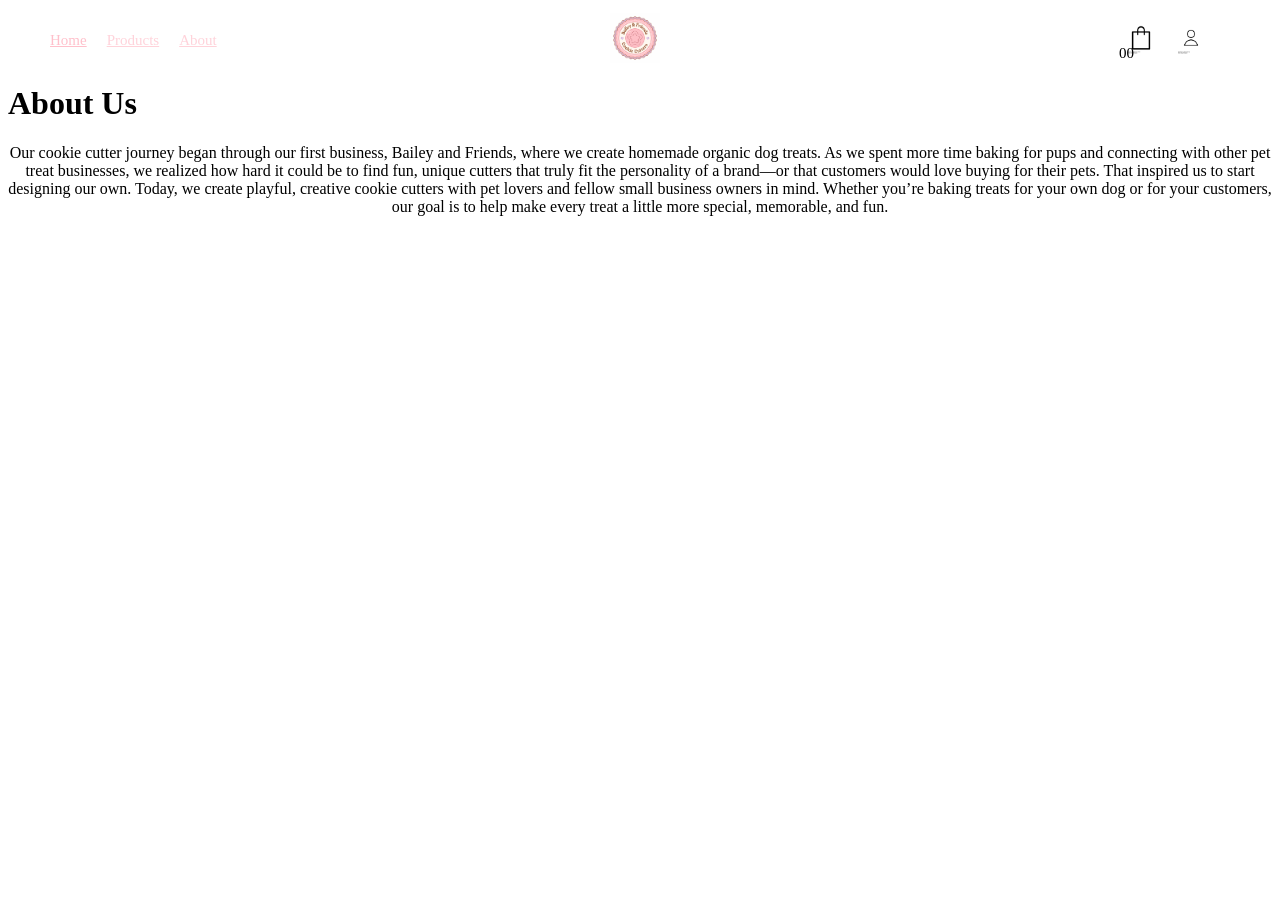
==== about.html @ 0d829406 "Create about.html" ====
<!DOCTYPE html>
<html lang="en">
   <head>
  <meta charset="UTF-8"/>
  <meta name="viewport"
    content="width=device-width, initial-scale=1.0"/>
        <title>Bailey's Bakery Shop</title>
     <link rel="stylesheet"
       href="Style.css">
</head>
<body>
   <nav class="navbar navbar-light bg-light">
      <div class="container">
         <a class="navbar-brand" href="#">
            <img src="images/logo.png" alt="" width="50" height="50">
         </a>
      </div>
   </nav>

    <nav class="navbar">
       <ul class="links-container">
          <li class="link-item"><a href="index.html" class="link active">Home</a></li>
          <li class="link-item"><a href="products.html" class="link">Products</a></li>
          <li class="link-item"><a href="about.html" class="link">About</a></li>
       </ul>
      <div class="user-interactions">
         <div class="cart">
            <img src="images/cart.png" class="cart-icon" alt="">
            <span class="cart-item-count">00</span>
         </div>
         <div class="user">
            <a href="login.html">
               <img src="images/user.png" class="user-icon" alt="">
            </a>
         </div>
      </div>
    </nav>

  <div class="about-section">
        <h1>About Us</h1>
          <p style="text-align: center;"> Our cookie cutter journey began through our first business, Bailey and Friends, where we create homemade organic dog treats. As we spent more time baking for pups and connecting with other pet treat businesses, we realized how hard it could be to find fun, unique cutters that truly fit the personality of a brand—or that customers would love buying for their pets. That inspired us to start designing our own.
Today, we create playful, creative cookie cutters with pet lovers and fellow small business owners in mind. Whether you’re baking treats for your own dog or for your customers, our goal is to help make every treat a little more special, memorable, and fun.</p>
           <img src="images/mia.JEPG" alt=""> 
  </div>
</body>
</html>
---- Style.css ----
body{ 
  font-family: georgia, serif;
	padding-top: 56px;
}

header{
  background-color: #FFFFFF;
    font-color: #000;
}

.header-img{
	width: 100%;
	height: auto;
	
}

.header-section{
	text-align: center;
}

.navbar-brand{
	color: white;
}

.navbar-brand:hover{
	color: #ccc;
}

.navbar-brand img{
	width: 50px;
	height: auto;
	margin-right: 10px;
}

.navbar{
    display: flex;
  justify-content: space-between;
  width: 100%;
  height: 80px;
  top: 0;
  left: 0;
  position: fixed;
}

.navbar.bg{
  background: #ffffff;
}

.links-container{
  display: flex;
  align-items: center;
  list-style: none;
}

.link{
  color: #ffc0cb;
  font-size: 15px;
  padding: 10px;
  transition: color 0.3s ease;
  opacity: 0.7;
}

.link.active, .link:hover, .navbar.bg .link:hover, .navbar.bg .link.active{
  opacity: 1;
}

.user-interactions{
  display: flex;
  position: absolute;
  right: 5vw;
  top: 50%;
  transform: translateY(-50%);
}

.cart, .user{
  width: 30px;
  height: 30px;
  position: relative;
  margin: 10px;
  cursor: pointer;
}

.cart-icon, .user-icon{
  width: 100%;
  height: 100%;
  object-fit: cover;
}

.cart-item-count{
  font-family: georgia, serif;
  color: #000;
  padding: 5px;
  font-size: 15px;
  position: absolute;
  bottom: -12px;
  left: -12px;
}

.our-favorites-section{
  position: relative;
  padding: 60px 5vw;
}


.best-sellers-section{
  position: relative;
  padding: 60px 5vw;
}

.section-title{
text-transform: capitalize;
  font-size: 30px;
  margin-bottom: 40px;
}

.product-container{
  display: flex;
  justify-content: space-between;
}

.product-card{
  width: 300px;
  overflow: clip;
  position: relative;
  margin: 0 12px;
}

.product-img{
  width: 100%;
  height: 100%;
  object-fit: cover;
  transition: .5s;
  justify-content: center;
}

.product-name{
  font-family: georgia, serif;
  font-size: 25px;
  bottom: 20px;
  left: 50%
  color: #000;
  transform: translateX(-50%);
}

.product-card:hover .product-img{
  opacity: 0.5;
}
  
footer{
  background-color: #000000;
  padding: 80px 0;
}
  
.container{
  max-width: 1170px;
  margin: auto;
} 

.row{
  display: flex;
  flex-wrap: wrap;
}

ul{
   list-style: none;
}
  
.footer-col{
  padding: 0 15px;
  width: 25%;
}

.footer-col h4{
  font-size: 18px;
  color: #ffc0cb;
  text-transform: capitalize;
  margin-bottom: 15px;
  font-weight: 500;
  position: relative;
}

.footer-col- ul li: not(:last-child){
  margin-bottom: 10px;
}

.footer-col ul li a{
  font-size: 16px;
  text-transfrom: capitalize;
  color: #ffc0cb;
  text-decoration: none;
  font-weight: 300;
  display: block;
  transition: all 0.3s ease;
}
  
.footer-col ul li a:hover{
  color: #ffffff;
  padding-left: 8px;
}

.footer-col .social-links a{
  display: inline-block;
  height: 40px;
  width: 40px;
  background-color: RGB(255, 255, 255, 0.2);
  margin: 0 10px 10px 0;
  text-align: center;
  line-height: 40px;
  border-radius: 50%;
  color: #fff;
  transition: all 0.5s ease;
}
  
.footer-col .social-links a:hover{
  color: #24262b;
  background-color: #ffffff;
}

@media(max-width: 757px){
	.footer-col{
    width: 50%;
    width-bottom: 30px;


@media(max-width: 574px)
	.footer-col{
  width: 100%;
}              

p{
  font-size: 16px;
  margin-bottom: 10px;
  color: #fff;
  text-decoration: none;
  font-weight: 300;
  color: #bbbbbb;
  display: inline-block;
  transition: all 0.3s ease;

}

.footer-col li{
  list-style: none;
}
    
.fa-facebook-f{
  color: #3B5998;
}
  
.fa-Instagram{
  color: #FF1493;
}

.fa-etsy{
  color: #eb6d20;
}

.footer-col .social-links a{
  background-color: #ffffff;
}
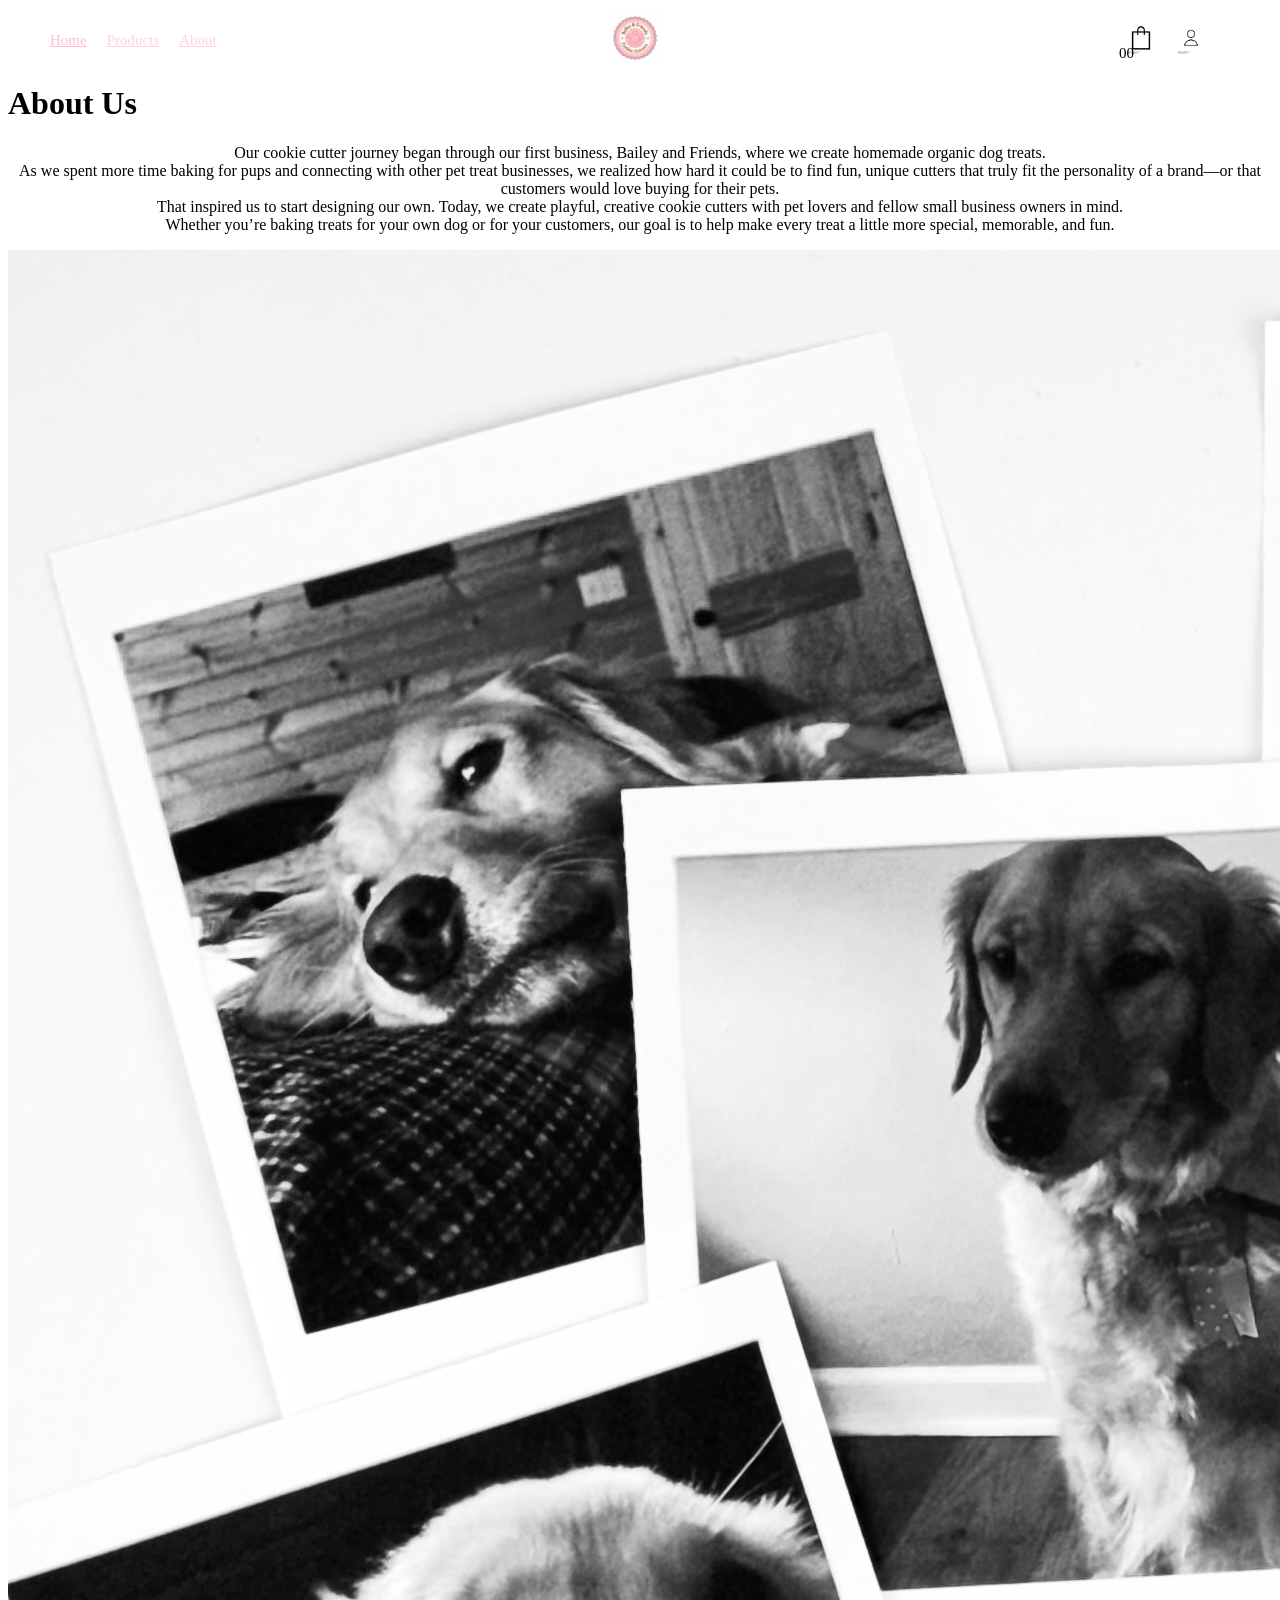
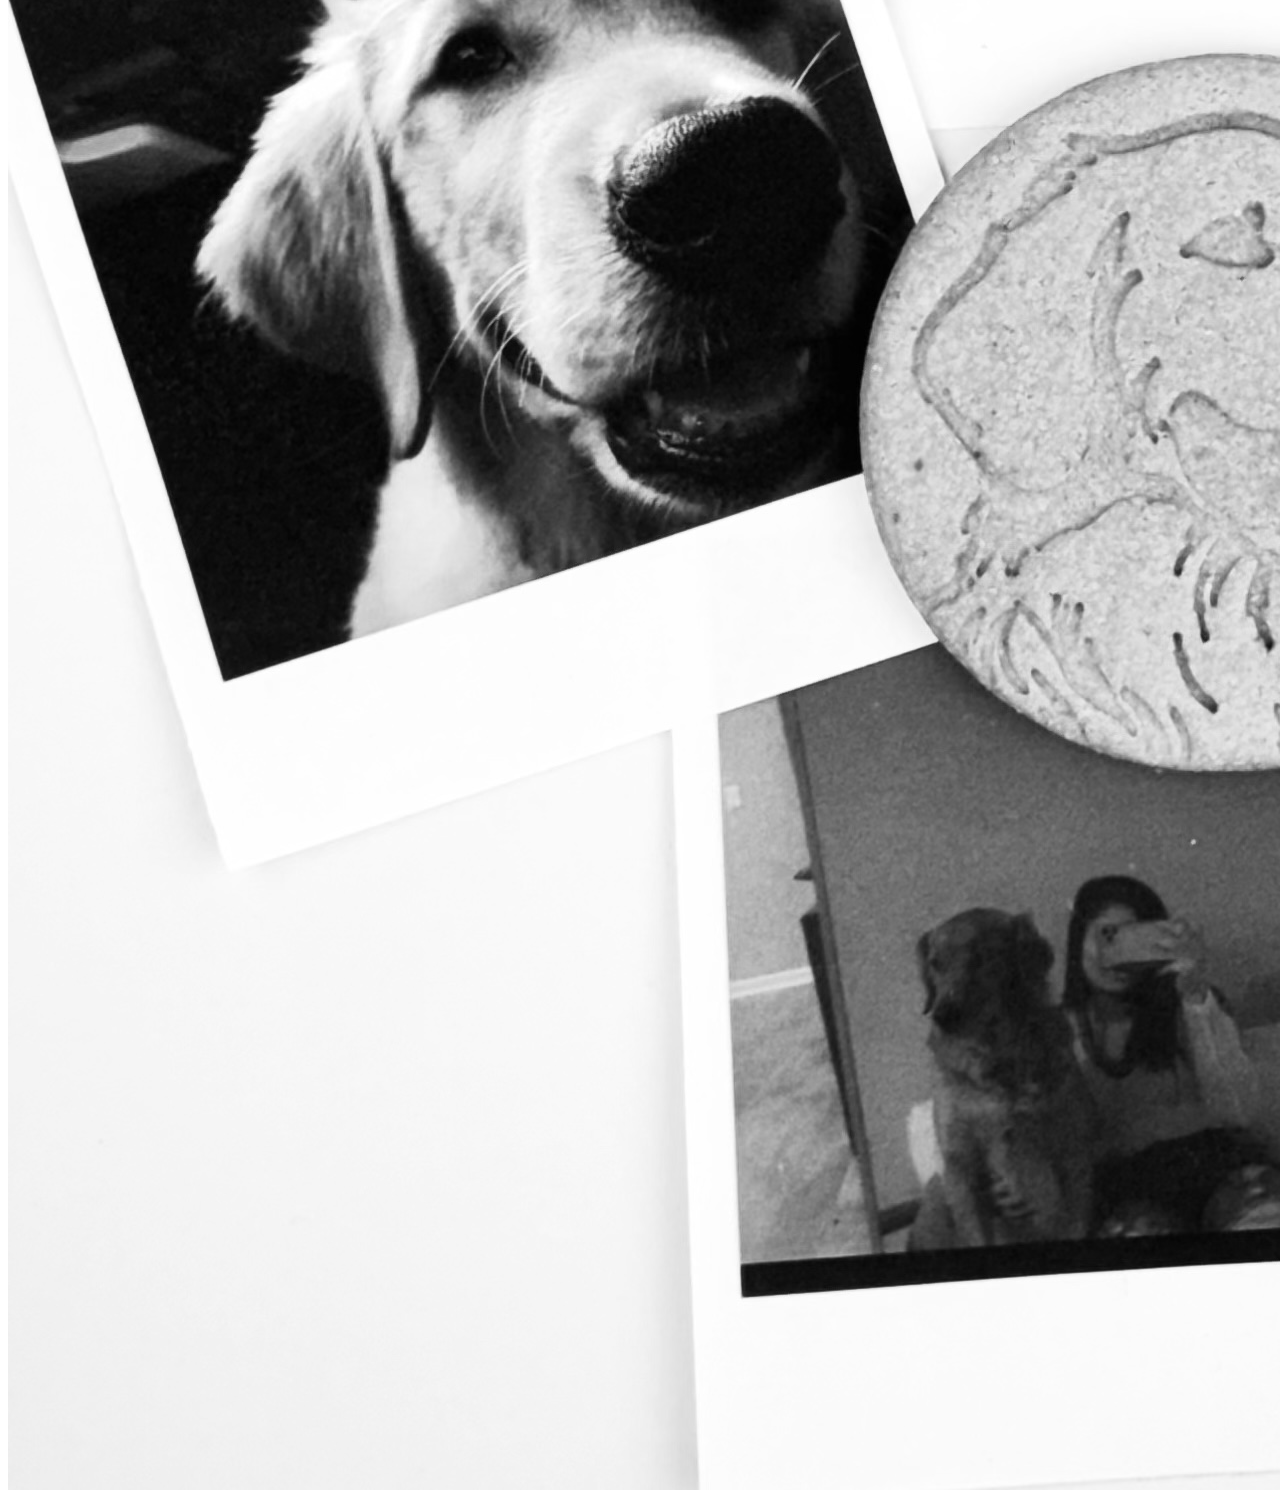
==== commit e3fad9f6: "Update about.html" ====
--- a/about.html
+++ b/about.html
@@ -38,9 +38,12 @@
 
   <div class="about-section">
         <h1>About Us</h1>
-          <p style="text-align: center;"> Our cookie cutter journey began through our first business, Bailey and Friends, where we create homemade organic dog treats. As we spent more time baking for pups and connecting with other pet treat businesses, we realized how hard it could be to find fun, unique cutters that truly fit the personality of a brand—or that customers would love buying for their pets. That inspired us to start designing our own.
-Today, we create playful, creative cookie cutters with pet lovers and fellow small business owners in mind. Whether you’re baking treats for your own dog or for your customers, our goal is to help make every treat a little more special, memorable, and fun.</p>
-           <img src="images/mia.JEPG" alt=""> 
+          <p style="text-align: center;"> Our cookie cutter journey began through our first business, Bailey and Friends, where we create homemade organic dog treats.<br>
+             As we spent more time baking for pups and connecting with other pet treat businesses, we realized how hard it could be to find fun, unique cutters that truly fit the personality of a brand—or that customers would love buying for their pets.<br>
+             That inspired us to start designing our own. Today, we create playful, creative cookie cutters with pet lovers and fellow small business owners in mind.<br>
+             Whether you’re baking treats for your own dog or for your customers, our goal is to help make every treat a little more special, memorable, and fun.<br>
+          </p>
+           <img src="images/mia.jpeg" alt=""> 
   </div>
 </body>
 </html>
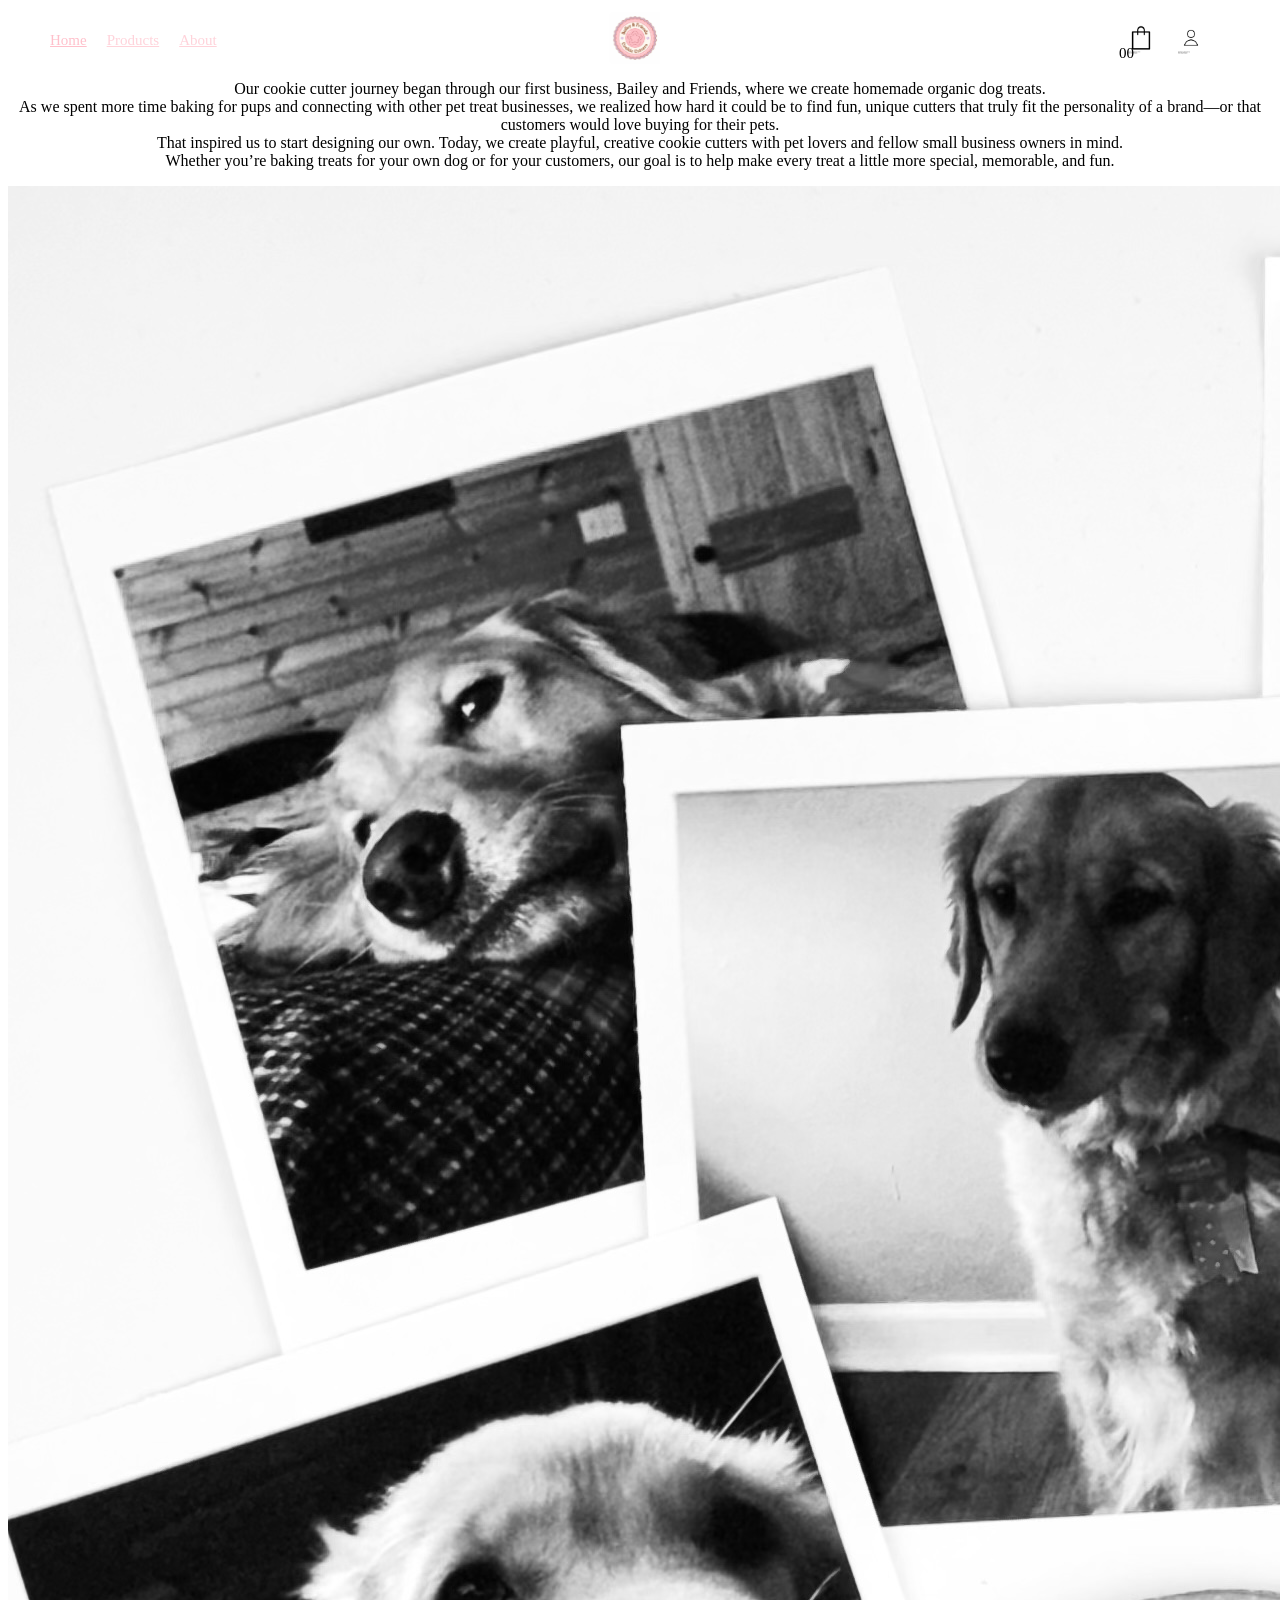
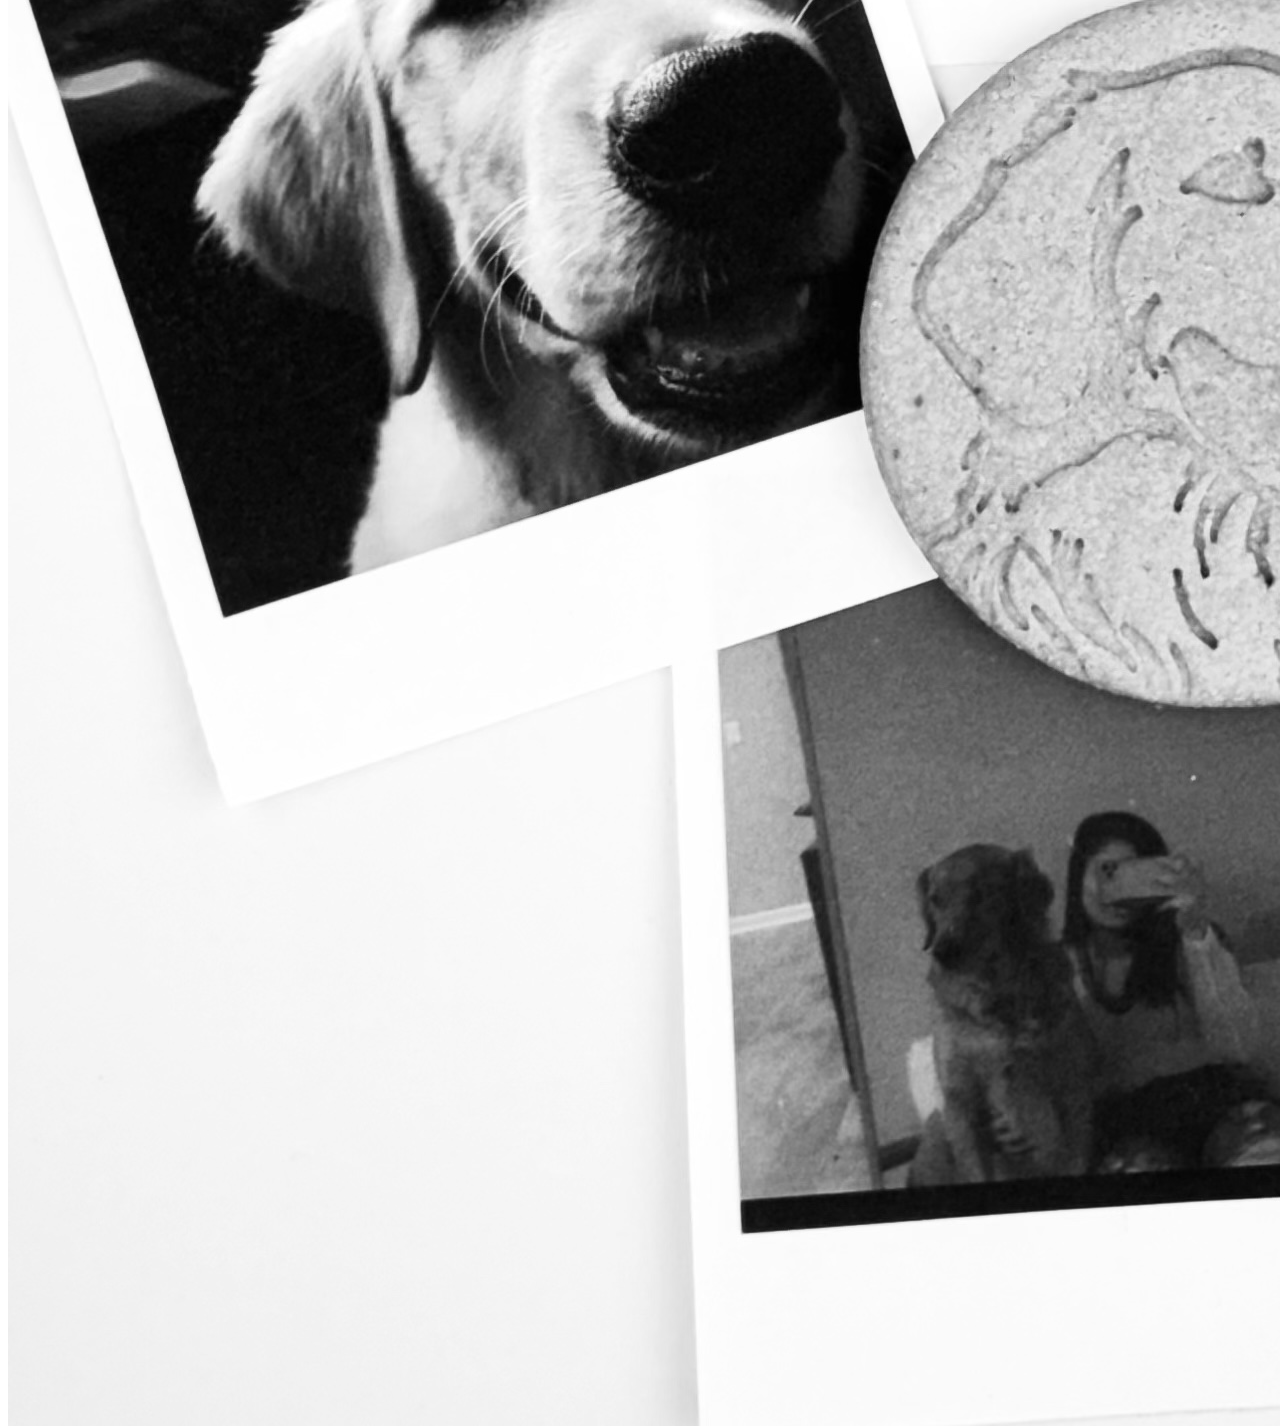
==== commit 18633c2c: "Update about.html" ====
--- a/about.html
+++ b/about.html
@@ -37,13 +37,15 @@
     </nav>
 
   <div class="about-section">
-        <h1>About Us</h1>
+    <div style="position: absolute; top: 50%; left: 50%; transform: translate(-50%, -50%); text-align: center">
+      <h1>About Us</h1>
+    </div>
           <p style="text-align: center;"> Our cookie cutter journey began through our first business, Bailey and Friends, where we create homemade organic dog treats.<br>
              As we spent more time baking for pups and connecting with other pet treat businesses, we realized how hard it could be to find fun, unique cutters that truly fit the personality of a brand—or that customers would love buying for their pets.<br>
              That inspired us to start designing our own. Today, we create playful, creative cookie cutters with pet lovers and fellow small business owners in mind.<br>
              Whether you’re baking treats for your own dog or for your customers, our goal is to help make every treat a little more special, memorable, and fun.<br>
           </p>
-           <img src="images/mia.jpeg" alt=""> 
+           <img src="images/mia.jpeg" alt="" style="position: absolute;"> 
   </div>
 </body>
 </html>
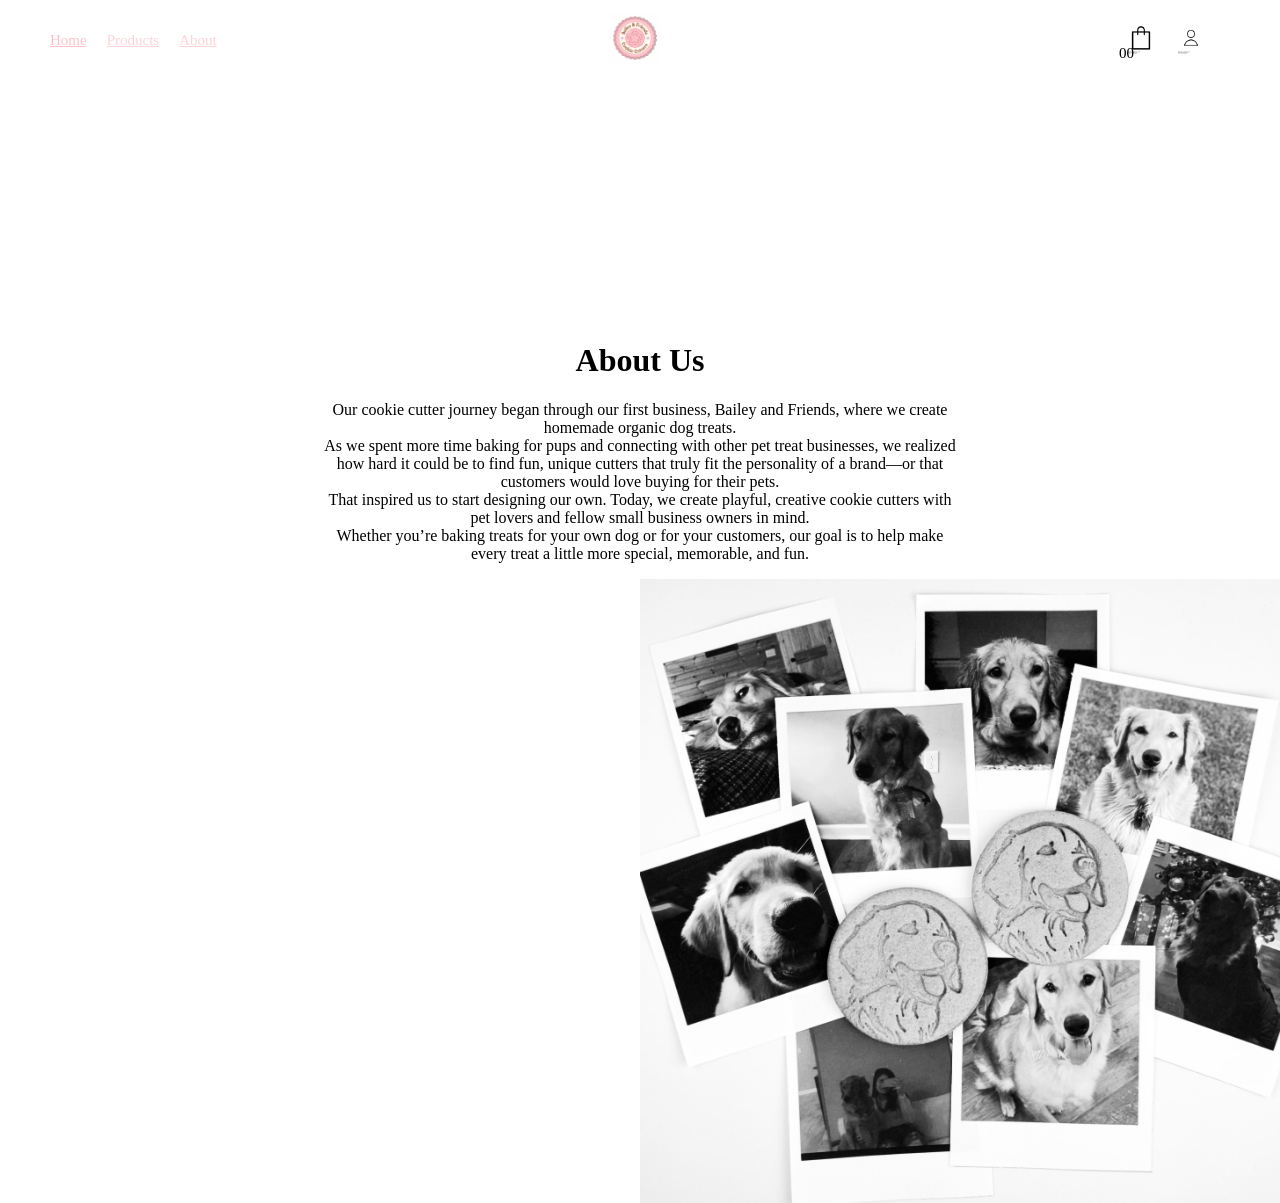
==== commit e99a95f1: "Update about.html" ====
--- a/about.html
+++ b/about.html
@@ -39,13 +39,14 @@
   <div class="about-section">
     <div style="position: absolute; top: 50%; left: 50%; transform: translate(-50%, -50%); text-align: center">
       <h1>About Us</h1>
+       <div style="position: absolute; width: 100%; height: 100$;">
     </div>
           <p style="text-align: center;"> Our cookie cutter journey began through our first business, Bailey and Friends, where we create homemade organic dog treats.<br>
              As we spent more time baking for pups and connecting with other pet treat businesses, we realized how hard it could be to find fun, unique cutters that truly fit the personality of a brand—or that customers would love buying for their pets.<br>
              That inspired us to start designing our own. Today, we create playful, creative cookie cutters with pet lovers and fellow small business owners in mind.<br>
              Whether you’re baking treats for your own dog or for your customers, our goal is to help make every treat a little more special, memorable, and fun.<br>
           </p>
-           <img src="images/mia.jpeg" alt="" style="position: absolute;"> 
+           <img src="images/mia.jpeg" alt="" style="position: absolute; justify-content: center; width: 100%;"> 
   </div>
 </body>
 </html>
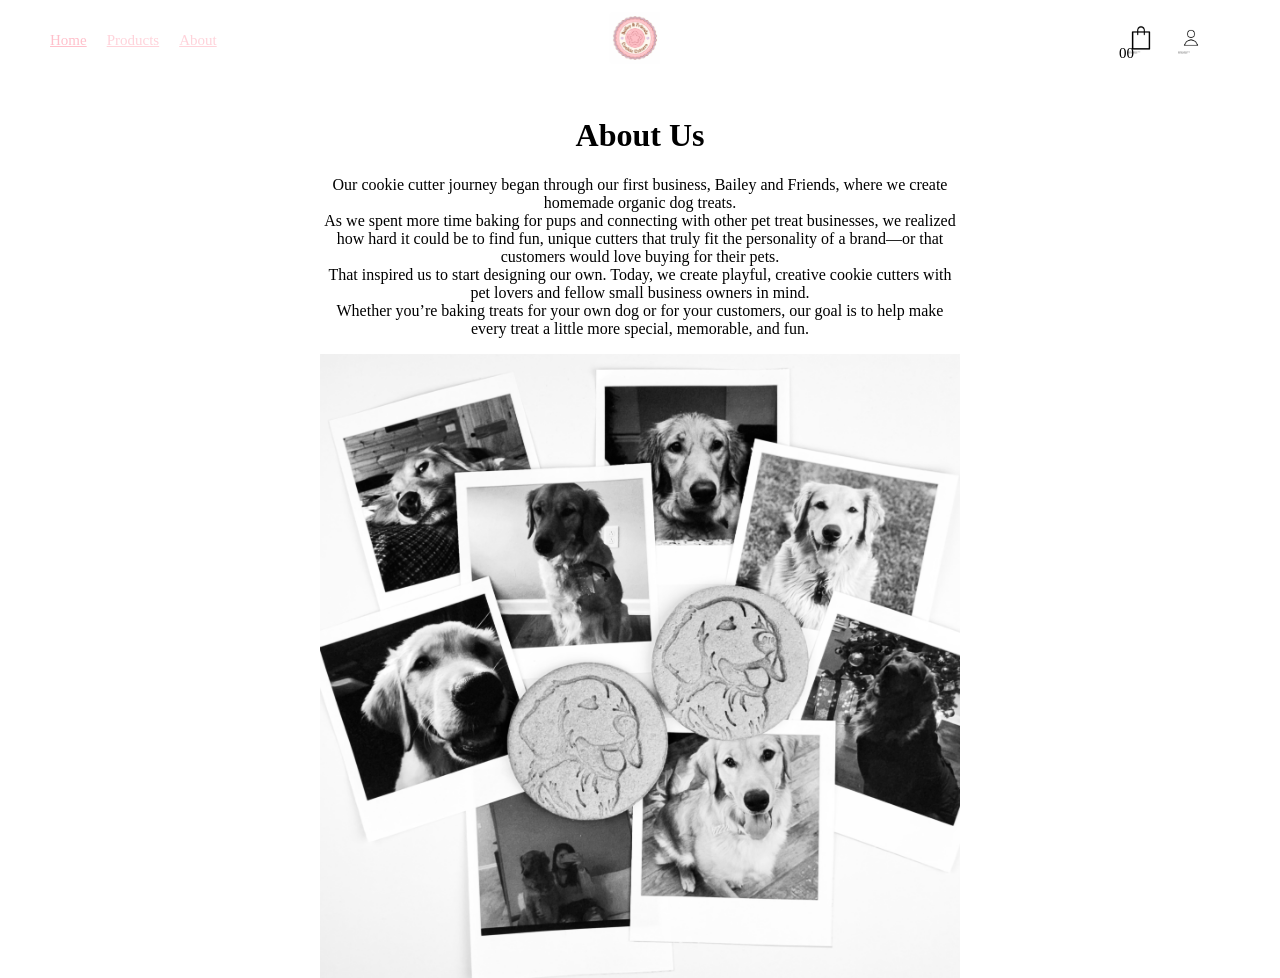
==== commit bbe20f01: "Update about.html" ====
--- a/about.html
+++ b/about.html
@@ -37,7 +37,7 @@
     </nav>
 
   <div class="about-section">
-    <div style="position: absolute; top: 50%; left: 50%; transform: translate(-50%, -50%); text-align: center">
+    <div style="position: absolute; top: 25%; left: 50%; transform: translate(-50%, -50%); text-align: center">
       <h1>About Us</h1>
        <div style="position: absolute; width: 100%; height: 100$;">
     </div>
@@ -46,7 +46,7 @@
              That inspired us to start designing our own. Today, we create playful, creative cookie cutters with pet lovers and fellow small business owners in mind.<br>
              Whether you’re baking treats for your own dog or for your customers, our goal is to help make every treat a little more special, memorable, and fun.<br>
           </p>
-           <img src="images/mia.jpeg" alt="" style="position: absolute; justify-content: center; width: 100%;"> 
+           <img src="images/mia.jpeg" alt="" style="position: absolute; justify-content: center; width: 100%; display: flex"> 
   </div>
 </body>
 </html>
